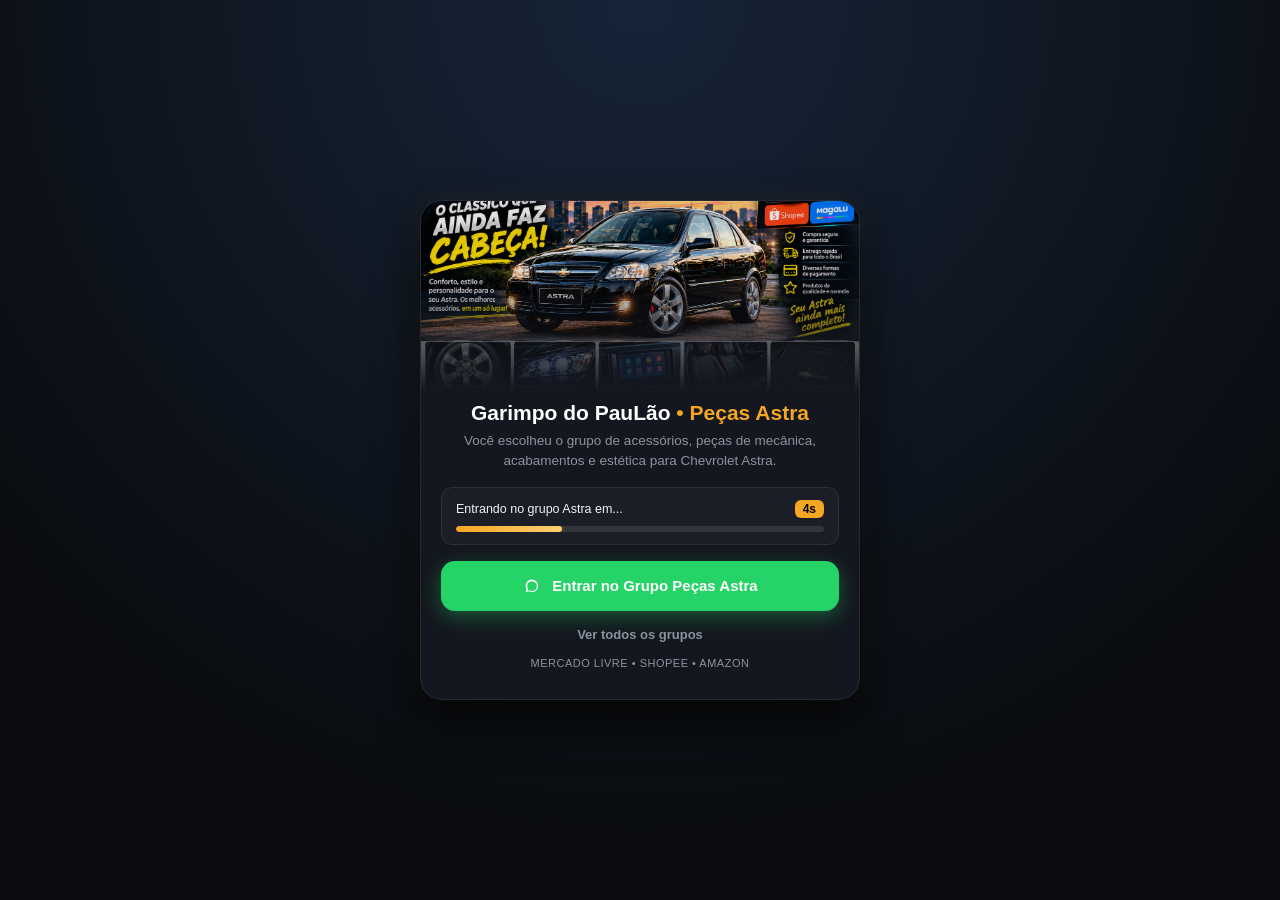
==== astra/index.html @ 8fb0d35f "novo layout carros, motos e promocoes" ====
<!DOCTYPE html>
<html lang="pt-BR">

<head>
    <meta charset="UTF-8">
    <meta name="viewport" content="width=device-width, initial-scale=1.0, viewport-fit=cover">
    <meta name="theme-color" content="#0a0c10">
    <title>Garimpo do PauLão | Peças Astra</title>
    <style>
        :root {
            --bg-body: #0a0c10;
            --card-bg: #14171f;
            --accent-gold: #f5a623;
            --accent-glow: rgba(245, 166, 35, 0.35);
            --wpp-green: #25D366;
            --text-main: #f0f3f6;
            --text-muted: #8b949e;
            --border-glass: rgba(255, 255, 255, 0.08);
        }

        * {
            box-sizing: border-box;
            margin: 0;
            padding: 0;
            font-family: -apple-system, BlinkMacSystemFont, "Segoe UI", Roboto, sans-serif;
        }

        body {
            background-color: var(--bg-body);
            background-image: radial-gradient(circle at top, #162438 0%, var(--bg-body) 75%);
            color: var(--text-main);
            min-height: 100dvh;
            display: flex;
            align-items: center;
            justify-content: center;
            padding: max(16px, env(safe-area-inset-top)) 16px max(16px, env(safe-area-inset-bottom));
        }

        .card {
            background-color: var(--card-bg);
            border: 1px solid var(--border-glass);
            border-radius: 22px;
            max-width: 440px;
            width: 100%;
            overflow: hidden;
            box-shadow: 0 20px 45px rgba(0, 0, 0, 0.75), 0 0 30px rgba(245, 166, 35, 0.08);
            text-align: center;
            padding-bottom: 20px;
        }

        .banner-wrapper {
            position: relative;
            width: 100%;
            height: 190px;
            overflow: hidden;
            background-color: #0d1117;
        }

        .banner-img {
            width: 100%;
            height: 100%;
            object-fit: cover;
            object-position: center 18%;
            filter: brightness(0.9);
        }

        .banner-overlay {
            position: absolute;
            inset: 0;
            background: linear-gradient(to bottom, rgba(20, 23, 31, 0) 35%, var(--card-bg) 100%);
        }

        .badge-vip {
            position: absolute;
            top: 14px;
            left: 14px;
            background: rgba(0, 0, 0, 0.8);
            border: 1px solid var(--accent-gold);
            color: var(--accent-gold);
            font-size: 11px;
            font-weight: 700;
            letter-spacing: 1px;
            padding: 5px 12px;
            border-radius: 50px;
            text-transform: uppercase;
        }

        .content {
            padding: 10px 20px;
        }

        h1 {
            font-size: 21px;
            font-weight: 800;
            color: #fff;
            margin-bottom: 6px;
        }

        h1 span {
            color: var(--accent-gold);
        }

        .subhead {
            font-size: 13.5px;
            color: var(--text-muted);
            line-height: 1.45;
            margin-bottom: 16px;
        }

        .timer-box {
            background: rgba(255, 255, 255, 0.03);
            border: 1px solid var(--border-glass);
            border-radius: 12px;
            padding: 12px 14px;
            margin-bottom: 16px;
        }

        .timer-label {
            font-size: 12.5px;
            font-weight: 500;
            color: var(--text-main);
            display: flex;
            justify-content: space-between;
            align-items: center;
            margin-bottom: 8px;
        }

        .timer-count {
            background: var(--accent-gold);
            color: #000;
            font-weight: 800;
            font-size: 12px;
            padding: 2px 8px;
            border-radius: 6px;
        }

        .progress-track {
            height: 6px;
            width: 100%;
            background: rgba(255, 255, 255, 0.1);
            border-radius: 10px;
            overflow: hidden;
        }

        .progress-bar {
            height: 100%;
            width: 0%;
            background: linear-gradient(90deg, var(--accent-gold) 0%, #ffcf70 100%);
            border-radius: 10px;
            box-shadow: 0 0 10px var(--accent-glow);
            transition: width 0.05s linear;
        }

        .btn-wpp {
            display: flex;
            align-items: center;
            justify-content: center;
            gap: 10px;
            background-color: var(--wpp-green);
            color: #fff;
            text-decoration: none;
            padding: 15px 20px;
            border-radius: 14px;
            font-weight: 700;
            font-size: 15px;
            box-shadow: 0 6px 20px rgba(37, 211, 102, 0.35);
            animation: pulse-wpp 2s infinite;
        }

        @keyframes pulse-wpp {
            0% {
                box-shadow: 0 0 0 0 rgba(37, 211, 102, 0.6);
            }

            70% {
                box-shadow: 0 0 0 14px rgba(37, 211, 102, 0);
            }

            100% {
                box-shadow: 0 0 0 0 rgba(37, 211, 102, 0);
            }
        }

        .btn-wpp svg {
            width: 20px;
            height: 20px;
            fill: currentColor;
        }

        .home-link {
            display: inline-flex;
            margin-top: 16px;
            color: var(--text-muted);
            font-size: 13px;
            font-weight: 600;
            text-decoration: none;
        }

        .partners {
            margin-top: 14px;
            font-size: 11px;
            color: var(--text-muted);
            letter-spacing: 0.5px;
            text-transform: uppercase;
        }
    </style>
</head>

<body>
    <div class="card">
        <div class="banner-wrapper">
            <span class="badge-vip">Clube Astra • Oficial</span>
            <img src="/astra/astra-banner.jpg" alt="Peças Chevrolet Astra" class="banner-img">
            <div class="banner-overlay"></div>
        </div>

        <div class="content">
            <h1>Garimpo do PauLão <span>• Peças Astra</span></h1>
            <p class="subhead">Você escolheu o grupo de acessórios, peças de mecânica, acabamentos e estética para Chevrolet Astra.</p>

            <div class="timer-box">
                <div class="timer-label">
                    <span>Entrando no grupo Astra em...</span>
                    <span class="timer-count" id="countdown">5s</span>
                </div>
                <div class="progress-track">
                    <div class="progress-bar" id="progressBar"></div>
                </div>
            </div>

            <a href="https://chat.whatsapp.com/Esl7ExpVfZ394ukbvShIc9" class="btn-wpp" id="wppBtn">
                <svg viewBox="0 0 24 24">
                    <path
                        d="M12.031 6.172c-3.181 0-5.767 2.586-5.768 5.766-.001 1.298.38 2.27 1.019 3.287l-.711 2.598 2.664-.698c.969.587 1.961.956 2.796.957 3.183 0 5.768-2.587 5.768-5.767 0-3.181-2.586-5.768-5.768-5.768zm7.397 5.766c.002 4.078-3.32 7.398-7.397 7.399-.001 0-.001 0 0 0-1.282 0-2.53-.33-3.623-.956l-4.032 1.058 1.077-3.931c-.684-1.135-1.047-2.434-1.048-3.766.002-4.078 3.32-7.399 7.397-7.399 4.078 0 7.398 3.321 7.398 7.399z" />
                </svg>
                Entrar no Grupo Peças Astra
            </a>

            <a href="/" class="home-link" id="homeLink">Ver todos os grupos</a>

            <div class="partners">
                <span>Mercado Livre</span> • <span>Shopee</span> • <span>Amazon</span>
            </div>
        </div>
    </div>

    <script>
        const targetAstraUrl = "https://chat.whatsapp.com/Esl7ExpVfZ394ukbvShIc9";
        const duration = 5000;
        const intervalTime = 30;
        let elapsed = 0;

        const progressBar = document.getElementById("progressBar");
        const countdownEl = document.getElementById("countdown");

        document.getElementById("homeLink").addEventListener("click", () => {
            clearInterval(timer);
        });

        const timer = setInterval(() => {
            elapsed += intervalTime;
            const progress = Math.min((elapsed / duration) * 100, 100);
            if (progressBar) progressBar.style.width = progress + "%";

            const remainingSeconds = Math.ceil((duration - elapsed) / 1000);
            if (countdownEl && remainingSeconds >= 0) {
                countdownEl.textContent = remainingSeconds + "s";
            }

            if (elapsed >= duration) {
                clearInterval(timer);
                const isCrawler = /facebookexternalhit|Facebot|MetaInspector/i.test(navigator.userAgent);
                if (!isCrawler) {
                    window.location.href = targetAstraUrl;
                }
            }
        }, intervalTime);
    </script>
</body>

</html>
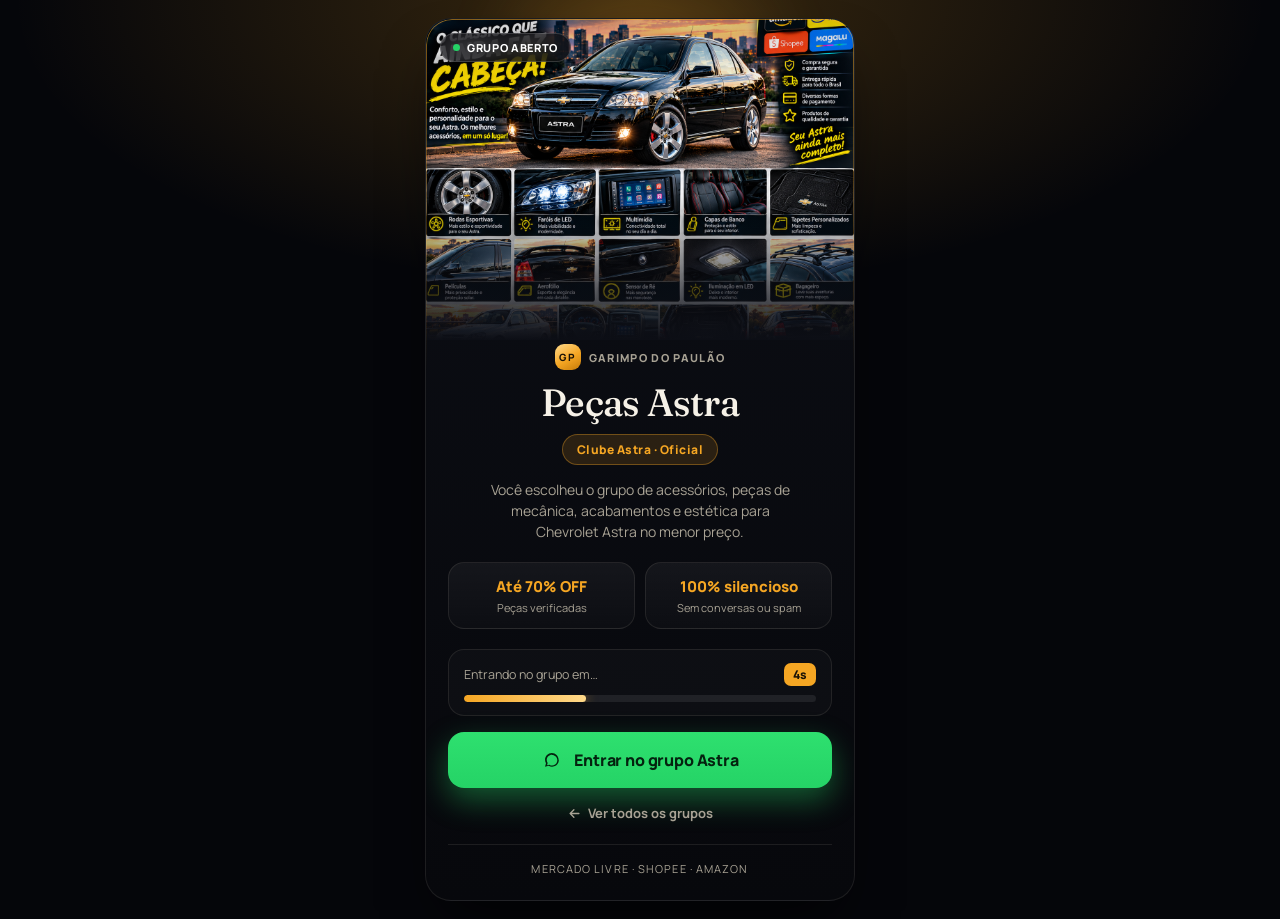
==== commit a70de433: "feat(astra): atualiza layout e banner da pagina astra" ====
--- a/astra/index.html
+++ b/astra/index.html
@@ -3,278 +3,389 @@
 
 <head>
     <meta charset="UTF-8">
-    <meta name="viewport" content="width=device-width, initial-scale=1.0, viewport-fit=cover">
-    <meta name="theme-color" content="#0a0c10">
+    <meta name="viewport" content="width=device-width, initial-scale=1, viewport-fit=cover">
+    <meta name="theme-color" content="#07080c">
+    <meta name="description" content="Grupo de Peças Astra do Garimpo do PauLão. Acessórios, mecânica, acabamento e estética para Chevrolet Astra no menor preço.">
     <title>Garimpo do PauLão | Peças Astra</title>
+    <link rel="preconnect" href="https://fonts.googleapis.com">
+    <link rel="preconnect" href="https://fonts.gstatic.com" crossorigin>
+    <link href="https://fonts.googleapis.com/css2?family=Fraunces:ital,opsz,wght@1,9..144,500;1,9..144,600&family=Manrope:wght@500;600;700;800&display=swap" rel="stylesheet">
     <style>
         :root {
-            --bg-body: #0a0c10;
-            --card-bg: #14171f;
-            --accent-gold: #f5a623;
-            --accent-glow: rgba(245, 166, 35, 0.35);
-            --wpp-green: #25D366;
-            --text-main: #f0f3f6;
-            --text-muted: #8b949e;
-            --border-glass: rgba(255, 255, 255, 0.08);
-        }
-
-        * {
-            box-sizing: border-box;
-            margin: 0;
-            padding: 0;
-            font-family: -apple-system, BlinkMacSystemFont, "Segoe UI", Roboto, sans-serif;
-        }
+            --accent: #f5a623;
+            --accent-soft: #ffd98a;
+            --img-pos: center 28%;
+            --bg: #07080c;
+            --bg-2: #0c0e15;
+            --ink: #f6f1e7;
+            --muted: #a8a294;
+            --wpp: #25d366;
+            --line: rgba(255, 244, 220, 0.09);
+            --safe-top: env(safe-area-inset-top, 0px);
+            --safe-bottom: env(safe-area-inset-bottom, 0px);
+        }
+
+        * { box-sizing: border-box; margin: 0; padding: 0; -webkit-tap-highlight-color: transparent; }
+        html { background: #05060a; }
 
         body {
-            background-color: var(--bg-body);
-            background-image: radial-gradient(circle at top, #162438 0%, var(--bg-body) 75%);
-            color: var(--text-main);
             min-height: 100dvh;
+            color: var(--ink);
+            font-family: Manrope, "Segoe UI", sans-serif;
+            background:
+                radial-gradient(70% 45% at 50% 0%, color-mix(in srgb, var(--accent) 22%, transparent), transparent 70%),
+                #05060a;
             display: flex;
             align-items: center;
             justify-content: center;
-            padding: max(16px, env(safe-area-inset-top)) 16px max(16px, env(safe-area-inset-bottom));
-        }
-
-        .card {
-            background-color: var(--card-bg);
-            border: 1px solid var(--border-glass);
-            border-radius: 22px;
-            max-width: 440px;
-            width: 100%;
-            overflow: hidden;
-            box-shadow: 0 20px 45px rgba(0, 0, 0, 0.75), 0 0 30px rgba(245, 166, 35, 0.08);
-            text-align: center;
-            padding-bottom: 20px;
-        }
-
-        .banner-wrapper {
+            padding: max(18px, var(--safe-top)) 16px max(18px, var(--safe-bottom));
+            -webkit-font-smoothing: antialiased;
+        }
+
+        .stage {
             position: relative;
             width: 100%;
-            height: 190px;
+            max-width: 430px;
+            animation: rise 0.6s both;
+        }
+
+        .stage::before {
+            content: "";
+            position: absolute;
+            inset: -40px -10px 20px;
+            z-index: -1;
+            background: radial-gradient(60% 45% at 50% 20%, color-mix(in srgb, var(--accent) 30%, transparent), transparent 70%);
+            filter: blur(20px);
+        }
+
+        .card {
+            position: relative;
+            border-radius: 26px;
             overflow: hidden;
-            background-color: #0d1117;
-        }
-
-        .banner-img {
+            background: linear-gradient(180deg, var(--bg-2), var(--bg));
+            border: 1px solid var(--line);
+            box-shadow: 0 30px 60px -20px rgba(0, 0, 0, 0.8);
+        }
+
+        .card::after {
+            content: "";
+            position: absolute;
+            inset: 0;
+            border-radius: 26px;
+            padding: 1px;
+            background: linear-gradient(180deg, color-mix(in srgb, var(--accent) 55%, transparent), transparent 40%);
+            -webkit-mask: linear-gradient(#000 0 0) content-box, linear-gradient(#000 0 0);
+            -webkit-mask-composite: xor;
+            mask-composite: exclude;
+            pointer-events: none;
+        }
+
+        .media {
+            position: relative;
+            width: 100%;
+            aspect-ratio: 4 / 3;
+            overflow: hidden;
+            background: #0d1117;
+        }
+
+        .media img {
             width: 100%;
             height: 100%;
             object-fit: cover;
-            object-position: center 18%;
-            filter: brightness(0.9);
-        }
-
-        .banner-overlay {
+            object-position: var(--img-pos);
+            transform: scale(1.02);
+        }
+
+        .media .fade {
             position: absolute;
             inset: 0;
-            background: linear-gradient(to bottom, rgba(20, 23, 31, 0) 35%, var(--card-bg) 100%);
-        }
-
-        .badge-vip {
+            background: linear-gradient(180deg, rgba(7, 8, 12, 0.15) 0%, transparent 30%, transparent 55%, var(--bg-2) 100%);
+        }
+
+        .chip {
             position: absolute;
             top: 14px;
             left: 14px;
-            background: rgba(0, 0, 0, 0.8);
-            border: 1px solid var(--accent-gold);
-            color: var(--accent-gold);
+            display: inline-flex;
+            align-items: center;
+            gap: 7px;
+            padding: 6px 12px;
+            border-radius: 999px;
+            background: rgba(7, 8, 12, 0.6);
+            border: 1px solid rgba(255, 255, 255, 0.16);
+            backdrop-filter: blur(10px);
+            -webkit-backdrop-filter: blur(10px);
             font-size: 11px;
-            font-weight: 700;
-            letter-spacing: 1px;
-            padding: 5px 12px;
-            border-radius: 50px;
+            font-weight: 800;
+            letter-spacing: 0.06em;
             text-transform: uppercase;
-        }
-
-        .content {
-            padding: 10px 20px;
+            color: #fff;
+        }
+
+        .chip b {
+            width: 7px; height: 7px; border-radius: 50%;
+            background: var(--wpp);
+            box-shadow: 0 0 0 0 rgba(37, 211, 102, 0.7);
+            animation: pulse 1.8s infinite;
+        }
+
+        .body {
+            position: relative;
+            padding: 4px 22px 24px;
+            text-align: center;
+        }
+
+        .brand {
+            display: inline-flex;
+            align-items: center;
+            gap: 8px;
+            margin-bottom: 14px;
+            font-size: 11px;
+            font-weight: 800;
+            letter-spacing: 0.12em;
+            text-transform: uppercase;
+            color: var(--muted);
+        }
+
+        .brand i {
+            width: 26px; height: 26px;
+            border-radius: 9px;
+            display: grid; place-items: center;
+            background: linear-gradient(150deg, var(--accent-soft), var(--accent) 55%, #c47a09);
+            color: #1a1206;
+            font-style: normal; font-size: 10px; font-weight: 800;
         }
 
         h1 {
-            font-size: 21px;
-            font-weight: 800;
-            color: #fff;
-            margin-bottom: 6px;
-        }
-
-        h1 span {
-            color: var(--accent-gold);
-        }
-
-        .subhead {
-            font-size: 13.5px;
-            color: var(--text-muted);
-            line-height: 1.45;
+            font-family: Fraunces, Georgia, serif;
+            font-weight: 500;
+            font-size: clamp(30px, 8.5vw, 38px);
+            line-height: 1;
+            letter-spacing: -0.02em;
+            margin-bottom: 12px;
+        }
+
+        .tag {
+            display: inline-flex;
+            align-items: center;
+            padding: 6px 14px;
+            border-radius: 999px;
+            background: color-mix(in srgb, var(--accent) 14%, transparent);
+            border: 1px solid color-mix(in srgb, var(--accent) 35%, transparent);
+            color: var(--accent);
+            font-size: 12px;
+            font-weight: 800;
+            letter-spacing: 0.04em;
+            margin-bottom: 14px;
+        }
+
+        .desc {
+            color: var(--muted);
+            font-size: 14px;
+            line-height: 1.5;
+            max-width: 34ch;
+            margin: 0 auto 20px;
+        }
+
+        .stats {
+            display: grid;
+            grid-template-columns: 1fr 1fr;
+            gap: 10px;
+            margin-bottom: 20px;
+        }
+
+        .stat {
+            background: linear-gradient(180deg, rgba(255, 255, 255, 0.05), rgba(255, 255, 255, 0.02));
+            border: 1px solid var(--line);
+            border-radius: 16px;
+            padding: 13px 10px;
+        }
+
+        .stat .v {
+            font-size: 15px;
+            font-weight: 800;
+            color: var(--accent);
+        }
+
+        .stat .l {
+            margin-top: 3px;
+            font-size: 11px;
+            color: var(--muted);
+        }
+
+        .timer {
+            background: rgba(255, 255, 255, 0.025);
+            border: 1px solid var(--line);
+            border-radius: 16px;
+            padding: 13px 15px;
             margin-bottom: 16px;
-        }
-
-        .timer-box {
-            background: rgba(255, 255, 255, 0.03);
-            border: 1px solid var(--border-glass);
-            border-radius: 12px;
-            padding: 12px 14px;
-            margin-bottom: 16px;
-        }
-
-        .timer-label {
+            text-align: left;
+        }
+
+        .timer-top {
+            display: flex;
+            align-items: center;
+            justify-content: space-between;
             font-size: 12.5px;
-            font-weight: 500;
-            color: var(--text-main);
-            display: flex;
-            justify-content: space-between;
-            align-items: center;
-            margin-bottom: 8px;
-        }
-
-        .timer-count {
-            background: var(--accent-gold);
-            color: #000;
-            font-weight: 800;
+            color: var(--muted);
+            margin-bottom: 9px;
+        }
+
+        .timer-top b {
+            background: var(--accent);
+            color: #1a1206;
             font-size: 12px;
-            padding: 2px 8px;
-            border-radius: 6px;
-        }
-
-        .progress-track {
-            height: 6px;
-            width: 100%;
-            background: rgba(255, 255, 255, 0.1);
+            font-weight: 800;
+            padding: 3px 9px;
+            border-radius: 7px;
+        }
+
+        .track {
+            height: 7px;
+            background: rgba(255, 255, 255, 0.08);
             border-radius: 10px;
             overflow: hidden;
         }
 
-        .progress-bar {
+        .fill {
             height: 100%;
             width: 0%;
-            background: linear-gradient(90deg, var(--accent-gold) 0%, #ffcf70 100%);
             border-radius: 10px;
-            box-shadow: 0 0 10px var(--accent-glow);
+            background: linear-gradient(90deg, var(--accent), var(--accent-soft));
+            box-shadow: 0 0 12px color-mix(in srgb, var(--accent) 60%, transparent);
             transition: width 0.05s linear;
         }
 
-        .btn-wpp {
+        .cta {
             display: flex;
             align-items: center;
             justify-content: center;
-            gap: 10px;
-            background-color: var(--wpp-green);
-            color: #fff;
+            gap: 11px;
+            width: 100%;
+            background: linear-gradient(180deg, #2ee06f, var(--wpp));
+            color: #04220f;
             text-decoration: none;
-            padding: 15px 20px;
-            border-radius: 14px;
+            font-weight: 800;
+            font-size: 16px;
+            letter-spacing: -0.01em;
+            padding: 17px;
+            border-radius: 16px;
+            box-shadow: 0 12px 30px rgba(37, 211, 102, 0.4);
+            animation: pulseBtn 2.2s infinite;
+        }
+
+        .cta svg { width: 22px; height: 22px; fill: currentColor; }
+
+        .back {
+            display: inline-flex;
+            align-items: center;
+            gap: 6px;
+            margin-top: 16px;
+            color: var(--muted);
+            font-size: 13px;
             font-weight: 700;
-            font-size: 15px;
-            box-shadow: 0 6px 20px rgba(37, 211, 102, 0.35);
-            animation: pulse-wpp 2s infinite;
-        }
-
-        @keyframes pulse-wpp {
-            0% {
-                box-shadow: 0 0 0 0 rgba(37, 211, 102, 0.6);
-            }
-
-            70% {
-                box-shadow: 0 0 0 14px rgba(37, 211, 102, 0);
-            }
-
-            100% {
-                box-shadow: 0 0 0 0 rgba(37, 211, 102, 0);
-            }
-        }
-
-        .btn-wpp svg {
-            width: 20px;
-            height: 20px;
-            fill: currentColor;
-        }
-
-        .home-link {
-            display: inline-flex;
-            margin-top: 16px;
-            color: var(--text-muted);
-            font-size: 13px;
-            font-weight: 600;
             text-decoration: none;
         }
 
-        .partners {
-            margin-top: 14px;
+        .back svg {
+            width: 15px; height: 15px;
+            fill: none; stroke: currentColor;
+            stroke-width: 2.2; stroke-linecap: round; stroke-linejoin: round;
+        }
+
+        .trust {
+            margin-top: 18px;
+            padding-top: 16px;
+            border-top: 1px solid var(--line);
             font-size: 11px;
-            color: var(--text-muted);
-            letter-spacing: 0.5px;
+            color: var(--muted);
+            letter-spacing: 0.1em;
             text-transform: uppercase;
+        }
+
+        @keyframes pulse {
+            70% { box-shadow: 0 0 0 8px rgba(37, 211, 102, 0); }
+            100% { box-shadow: 0 0 0 0 rgba(37, 211, 102, 0); }
+        }
+
+        @keyframes pulseBtn {
+            0% { box-shadow: 0 12px 30px rgba(37, 211, 102, 0.4), 0 0 0 0 rgba(37, 211, 102, 0.5); }
+            70% { box-shadow: 0 12px 30px rgba(37, 211, 102, 0.4), 0 0 0 16px rgba(37, 211, 102, 0); }
+            100% { box-shadow: 0 12px 30px rgba(37, 211, 102, 0.4), 0 0 0 0 rgba(37, 211, 102, 0); }
+        }
+
+        @keyframes rise {
+            from { opacity: 0; transform: translateY(16px); }
+            to { opacity: 1; transform: translateY(0); }
+        }
+
+        @media (prefers-reduced-motion: reduce) {
+            .stage, .cta, .chip b { animation: none; }
         }
     </style>
 </head>
 
 <body>
-    <div class="card">
-        <div class="banner-wrapper">
-            <span class="badge-vip">Clube Astra • Oficial</span>
-            <img src="/astra/astra-banner.jpg" alt="Peças Chevrolet Astra" class="banner-img">
-            <div class="banner-overlay"></div>
-        </div>
-
-        <div class="content">
-            <h1>Garimpo do PauLão <span>• Peças Astra</span></h1>
-            <p class="subhead">Você escolheu o grupo de acessórios, peças de mecânica, acabamentos e estética para Chevrolet Astra.</p>
-
-            <div class="timer-box">
-                <div class="timer-label">
-                    <span>Entrando no grupo Astra em...</span>
-                    <span class="timer-count" id="countdown">5s</span>
+    <div class="stage">
+        <div class="card">
+            <div class="media">
+                <img src="/astra/astra-banner.jpg" alt="Peças Chevrolet Astra">
+                <div class="fade"></div>
+                <span class="chip"><b></b> Grupo aberto</span>
+            </div>
+            <div class="body">
+                <div class="brand"><i>GP</i> Garimpo do PauLão</div>
+                <h1>Peças Astra</h1>
+                <div class="tag">Clube Astra · Oficial</div>
+                <p class="desc">Você escolheu o grupo de acessórios, peças de mecânica, acabamentos e estética para Chevrolet Astra no menor preço.</p>
+
+                <div class="stats">
+                    <div class="stat"><div class="v">Até 70% OFF</div><div class="l">Peças verificadas</div></div>
+                    <div class="stat"><div class="v">100% silencioso</div><div class="l">Sem conversas ou spam</div></div>
                 </div>
-                <div class="progress-track">
-                    <div class="progress-bar" id="progressBar"></div>
+
+                <div class="timer">
+                    <div class="timer-top"><span>Entrando no grupo em…</span><b id="timeText">5s</b></div>
+                    <div class="track"><div class="fill" id="barFill"></div></div>
                 </div>
-            </div>
-
-            <a href="https://chat.whatsapp.com/Esl7ExpVfZ394ukbvShIc9" class="btn-wpp" id="wppBtn">
-                <svg viewBox="0 0 24 24">
-                    <path
-                        d="M12.031 6.172c-3.181 0-5.767 2.586-5.768 5.766-.001 1.298.38 2.27 1.019 3.287l-.711 2.598 2.664-.698c.969.587 1.961.956 2.796.957 3.183 0 5.768-2.587 5.768-5.767 0-3.181-2.586-5.768-5.768-5.768zm7.397 5.766c.002 4.078-3.32 7.398-7.397 7.399-.001 0-.001 0 0 0-1.282 0-2.53-.33-3.623-.956l-4.032 1.058 1.077-3.931c-.684-1.135-1.047-2.434-1.048-3.766.002-4.078 3.32-7.399 7.397-7.399 4.078 0 7.398 3.321 7.398 7.399z" />
-                </svg>
-                Entrar no Grupo Peças Astra
-            </a>
-
-            <a href="/" class="home-link" id="homeLink">Ver todos os grupos</a>
-
-            <div class="partners">
-                <span>Mercado Livre</span> • <span>Shopee</span> • <span>Amazon</span>
+
+                <a href="https://chat.whatsapp.com/Esl7ExpVfZ394ukbvShIc9" class="cta">
+                    <svg viewBox="0 0 24 24"><path d="M12.031 6.172c-3.181 0-5.767 2.586-5.768 5.766-.001 1.298.38 2.27 1.019 3.287l-.711 2.598 2.664-.698c.969.587 1.961.956 2.796.957 3.183 0 5.768-2.587 5.768-5.767 0-3.181-2.586-5.768-5.768-5.768zm7.397 5.766c.002 4.078-3.32 7.398-7.397 7.399-.001 0-.001 0 0 0-1.282 0-2.53-.33-3.623-.956l-4.032 1.058 1.077-3.931c-.684-1.135-1.047-2.434-1.048-3.766.002-4.078 3.32-7.399 7.397-7.399 4.078 0 7.398 3.321 7.398 7.399z"/></svg>
+                    Entrar no grupo Astra
+                </a>
+
+                <a href="/" class="back" id="homeLink">
+                    <svg viewBox="0 0 24 24"><path d="M19 12H5M11 18l-6-6 6-6"/></svg>
+                    Ver todos os grupos
+                </a>
+
+                <div class="trust">Mercado Livre · Shopee · Amazon</div>
             </div>
         </div>
     </div>
 
     <script>
-        const targetAstraUrl = "https://chat.whatsapp.com/Esl7ExpVfZ394ukbvShIc9";
+        const targetUrl = "https://chat.whatsapp.com/Esl7ExpVfZ394ukbvShIc9";
         const duration = 5000;
-        const intervalTime = 30;
         let elapsed = 0;
-
-        const progressBar = document.getElementById("progressBar");
-        const countdownEl = document.getElementById("countdown");
-
-        document.getElementById("homeLink").addEventListener("click", () => {
-            clearInterval(timer);
-        });
-
-        const timer = setInterval(() => {
-            elapsed += intervalTime;
-            const progress = Math.min((elapsed / duration) * 100, 100);
-            if (progressBar) progressBar.style.width = progress + "%";
-
-            const remainingSeconds = Math.ceil((duration - elapsed) / 1000);
-            if (countdownEl && remainingSeconds >= 0) {
-                countdownEl.textContent = remainingSeconds + "s";
-            }
-
+        const bar = document.getElementById("barFill");
+        const txt = document.getElementById("timeText");
+
+        document.getElementById("homeLink").addEventListener("click", () => clearInterval(loop));
+
+        const loop = setInterval(() => {
+            elapsed += 30;
+            const pct = Math.min((elapsed / duration) * 100, 100);
+            if (bar) bar.style.width = pct + "%";
+            const sec = Math.ceil((duration - elapsed) / 1000);
+            if (txt && sec >= 0) txt.textContent = sec + "s";
             if (elapsed >= duration) {
-                clearInterval(timer);
-                const isCrawler = /facebookexternalhit|Facebot|MetaInspector/i.test(navigator.userAgent);
-                if (!isCrawler) {
-                    window.location.href = targetAstraUrl;
+                clearInterval(loop);
+                if (!/facebookexternalhit|Facebot|MetaInspector/i.test(navigator.userAgent)) {
+                    window.location.href = targetUrl;
                 }
             }
-        }, intervalTime);
+        }, 30);
     </script>
 </body>
 
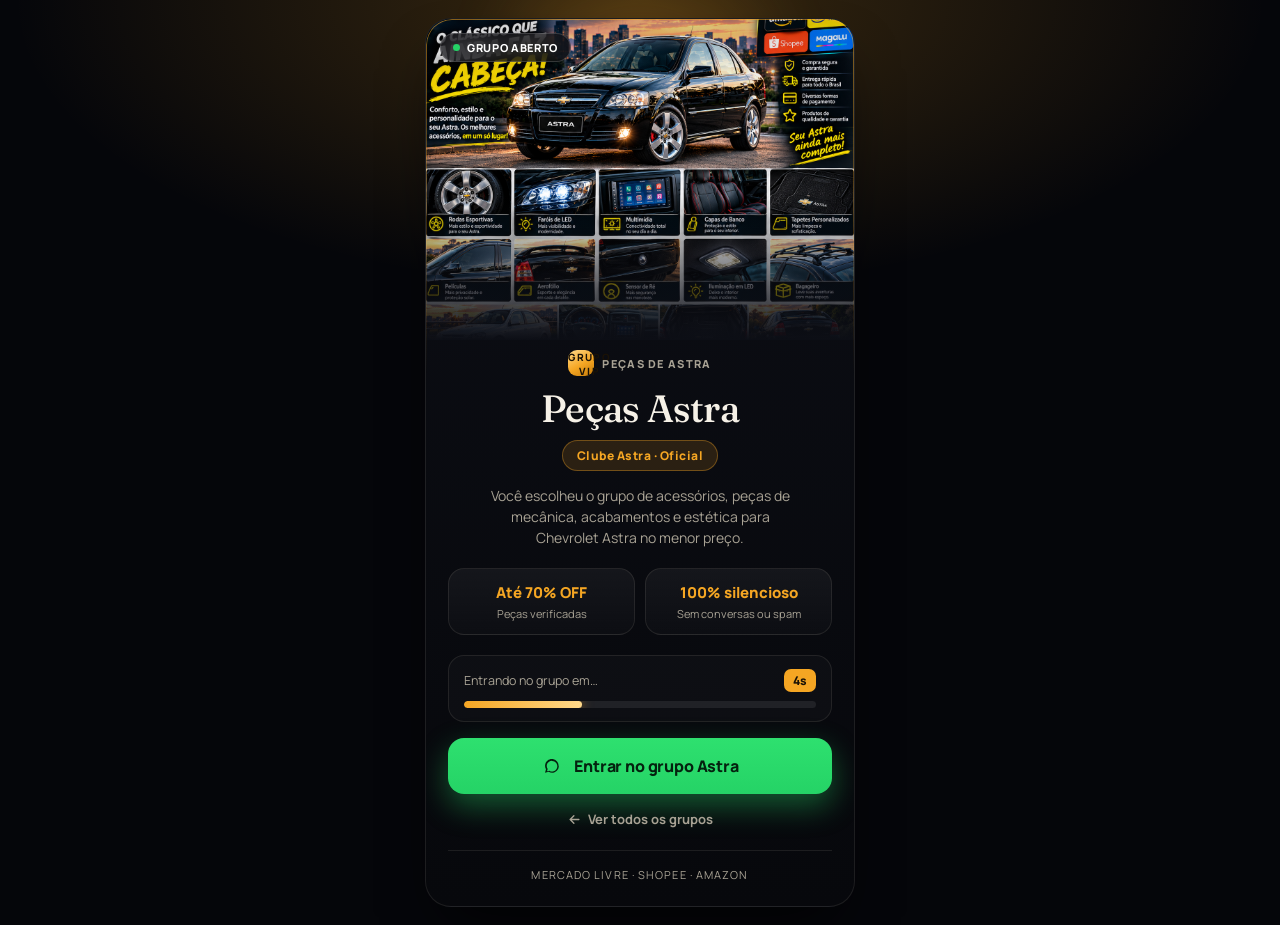
==== commit cac3415a: "feat(astra): atualiza layout e banner da pagina astra" ====
--- a/astra/index.html
+++ b/astra/index.html
@@ -5,11 +5,14 @@
     <meta charset="UTF-8">
     <meta name="viewport" content="width=device-width, initial-scale=1, viewport-fit=cover">
     <meta name="theme-color" content="#07080c">
-    <meta name="description" content="Grupo de Peças Astra do Garimpo do PauLão. Acessórios, mecânica, acabamento e estética para Chevrolet Astra no menor preço.">
+    <meta name="description"
+        content="Grupo de Peças Astra do Garimpo do PauLão. Acessórios, mecânica, acabamento e estética para Chevrolet Astra no menor preço.">
     <title>Garimpo do PauLão | Peças Astra</title>
     <link rel="preconnect" href="https://fonts.googleapis.com">
     <link rel="preconnect" href="https://fonts.gstatic.com" crossorigin>
-    <link href="https://fonts.googleapis.com/css2?family=Fraunces:ital,opsz,wght@1,9..144,500;1,9..144,600&family=Manrope:wght@500;600;700;800&display=swap" rel="stylesheet">
+    <link
+        href="https://fonts.googleapis.com/css2?family=Fraunces:ital,opsz,wght@1,9..144,500;1,9..144,600&family=Manrope:wght@500;600;700;800&display=swap"
+        rel="stylesheet">
     <style>
         :root {
             --accent: #f5a623;
@@ -25,8 +28,16 @@
             --safe-bottom: env(safe-area-inset-bottom, 0px);
         }
 
-        * { box-sizing: border-box; margin: 0; padding: 0; -webkit-tap-highlight-color: transparent; }
-        html { background: #05060a; }
+        * {
+            box-sizing: border-box;
+            margin: 0;
+            padding: 0;
+            -webkit-tap-highlight-color: transparent;
+        }
+
+        html {
+            background: #05060a;
+        }
 
         body {
             min-height: 100dvh;
@@ -123,7 +134,9 @@
         }
 
         .chip b {
-            width: 7px; height: 7px; border-radius: 50%;
+            width: 7px;
+            height: 7px;
+            border-radius: 50%;
             background: var(--wpp);
             box-shadow: 0 0 0 0 rgba(37, 211, 102, 0.7);
             animation: pulse 1.8s infinite;
@@ -148,12 +161,16 @@
         }
 
         .brand i {
-            width: 26px; height: 26px;
+            width: 26px;
+            height: 26px;
             border-radius: 9px;
-            display: grid; place-items: center;
+            display: grid;
+            place-items: center;
             background: linear-gradient(150deg, var(--accent-soft), var(--accent) 55%, #c47a09);
             color: #1a1206;
-            font-style: normal; font-size: 10px; font-weight: 800;
+            font-style: normal;
+            font-size: 10px;
+            font-weight: 800;
         }
 
         h1 {
@@ -274,7 +291,11 @@
             animation: pulseBtn 2.2s infinite;
         }
 
-        .cta svg { width: 22px; height: 22px; fill: currentColor; }
+        .cta svg {
+            width: 22px;
+            height: 22px;
+            fill: currentColor;
+        }
 
         .back {
             display: inline-flex;
@@ -288,9 +309,13 @@
         }
 
         .back svg {
-            width: 15px; height: 15px;
-            fill: none; stroke: currentColor;
-            stroke-width: 2.2; stroke-linecap: round; stroke-linejoin: round;
+            width: 15px;
+            height: 15px;
+            fill: none;
+            stroke: currentColor;
+            stroke-width: 2.2;
+            stroke-linecap: round;
+            stroke-linejoin: round;
         }
 
         .trust {
@@ -304,23 +329,48 @@
         }
 
         @keyframes pulse {
-            70% { box-shadow: 0 0 0 8px rgba(37, 211, 102, 0); }
-            100% { box-shadow: 0 0 0 0 rgba(37, 211, 102, 0); }
+            70% {
+                box-shadow: 0 0 0 8px rgba(37, 211, 102, 0);
+            }
+
+            100% {
+                box-shadow: 0 0 0 0 rgba(37, 211, 102, 0);
+            }
         }
 
         @keyframes pulseBtn {
-            0% { box-shadow: 0 12px 30px rgba(37, 211, 102, 0.4), 0 0 0 0 rgba(37, 211, 102, 0.5); }
-            70% { box-shadow: 0 12px 30px rgba(37, 211, 102, 0.4), 0 0 0 16px rgba(37, 211, 102, 0); }
-            100% { box-shadow: 0 12px 30px rgba(37, 211, 102, 0.4), 0 0 0 0 rgba(37, 211, 102, 0); }
+            0% {
+                box-shadow: 0 12px 30px rgba(37, 211, 102, 0.4), 0 0 0 0 rgba(37, 211, 102, 0.5);
+            }
+
+            70% {
+                box-shadow: 0 12px 30px rgba(37, 211, 102, 0.4), 0 0 0 16px rgba(37, 211, 102, 0);
+            }
+
+            100% {
+                box-shadow: 0 12px 30px rgba(37, 211, 102, 0.4), 0 0 0 0 rgba(37, 211, 102, 0);
+            }
         }
 
         @keyframes rise {
-            from { opacity: 0; transform: translateY(16px); }
-            to { opacity: 1; transform: translateY(0); }
+            from {
+                opacity: 0;
+                transform: translateY(16px);
+            }
+
+            to {
+                opacity: 1;
+                transform: translateY(0);
+            }
         }
 
         @media (prefers-reduced-motion: reduce) {
-            .stage, .cta, .chip b { animation: none; }
+
+            .stage,
+            .cta,
+            .chip b {
+                animation: none;
+            }
         }
     </style>
 </head>
@@ -334,28 +384,42 @@
                 <span class="chip"><b></b> Grupo aberto</span>
             </div>
             <div class="body">
-                <div class="brand"><i>GP</i> Garimpo do PauLão</div>
+                <div class="brand"><i>Grupo VIP</i> Peças de Astra</div>
                 <h1>Peças Astra</h1>
                 <div class="tag">Clube Astra · Oficial</div>
-                <p class="desc">Você escolheu o grupo de acessórios, peças de mecânica, acabamentos e estética para Chevrolet Astra no menor preço.</p>
+                <p class="desc">Você escolheu o grupo de acessórios, peças de mecânica, acabamentos e estética para
+                    Chevrolet Astra no menor preço.</p>
 
                 <div class="stats">
-                    <div class="stat"><div class="v">Até 70% OFF</div><div class="l">Peças verificadas</div></div>
-                    <div class="stat"><div class="v">100% silencioso</div><div class="l">Sem conversas ou spam</div></div>
+                    <div class="stat">
+                        <div class="v">Até 70% OFF</div>
+                        <div class="l">Peças verificadas</div>
+                    </div>
+                    <div class="stat">
+                        <div class="v">100% silencioso</div>
+                        <div class="l">Sem conversas ou spam</div>
+                    </div>
                 </div>
 
                 <div class="timer">
                     <div class="timer-top"><span>Entrando no grupo em…</span><b id="timeText">5s</b></div>
-                    <div class="track"><div class="fill" id="barFill"></div></div>
+                    <div class="track">
+                        <div class="fill" id="barFill"></div>
+                    </div>
                 </div>
 
                 <a href="https://chat.whatsapp.com/Esl7ExpVfZ394ukbvShIc9" class="cta">
-                    <svg viewBox="0 0 24 24"><path d="M12.031 6.172c-3.181 0-5.767 2.586-5.768 5.766-.001 1.298.38 2.27 1.019 3.287l-.711 2.598 2.664-.698c.969.587 1.961.956 2.796.957 3.183 0 5.768-2.587 5.768-5.767 0-3.181-2.586-5.768-5.768-5.768zm7.397 5.766c.002 4.078-3.32 7.398-7.397 7.399-.001 0-.001 0 0 0-1.282 0-2.53-.33-3.623-.956l-4.032 1.058 1.077-3.931c-.684-1.135-1.047-2.434-1.048-3.766.002-4.078 3.32-7.399 7.397-7.399 4.078 0 7.398 3.321 7.398 7.399z"/></svg>
+                    <svg viewBox="0 0 24 24">
+                        <path
+                            d="M12.031 6.172c-3.181 0-5.767 2.586-5.768 5.766-.001 1.298.38 2.27 1.019 3.287l-.711 2.598 2.664-.698c.969.587 1.961.956 2.796.957 3.183 0 5.768-2.587 5.768-5.767 0-3.181-2.586-5.768-5.768-5.768zm7.397 5.766c.002 4.078-3.32 7.398-7.397 7.399-.001 0-.001 0 0 0-1.282 0-2.53-.33-3.623-.956l-4.032 1.058 1.077-3.931c-.684-1.135-1.047-2.434-1.048-3.766.002-4.078 3.32-7.399 7.397-7.399 4.078 0 7.398 3.321 7.398 7.399z" />
+                    </svg>
                     Entrar no grupo Astra
                 </a>
 
                 <a href="/" class="back" id="homeLink">
-                    <svg viewBox="0 0 24 24"><path d="M19 12H5M11 18l-6-6 6-6"/></svg>
+                    <svg viewBox="0 0 24 24">
+                        <path d="M19 12H5M11 18l-6-6 6-6" />
+                    </svg>
                     Ver todos os grupos
                 </a>
 
@@ -389,4 +453,4 @@
     </script>
 </body>
 
-</html>
+</html>
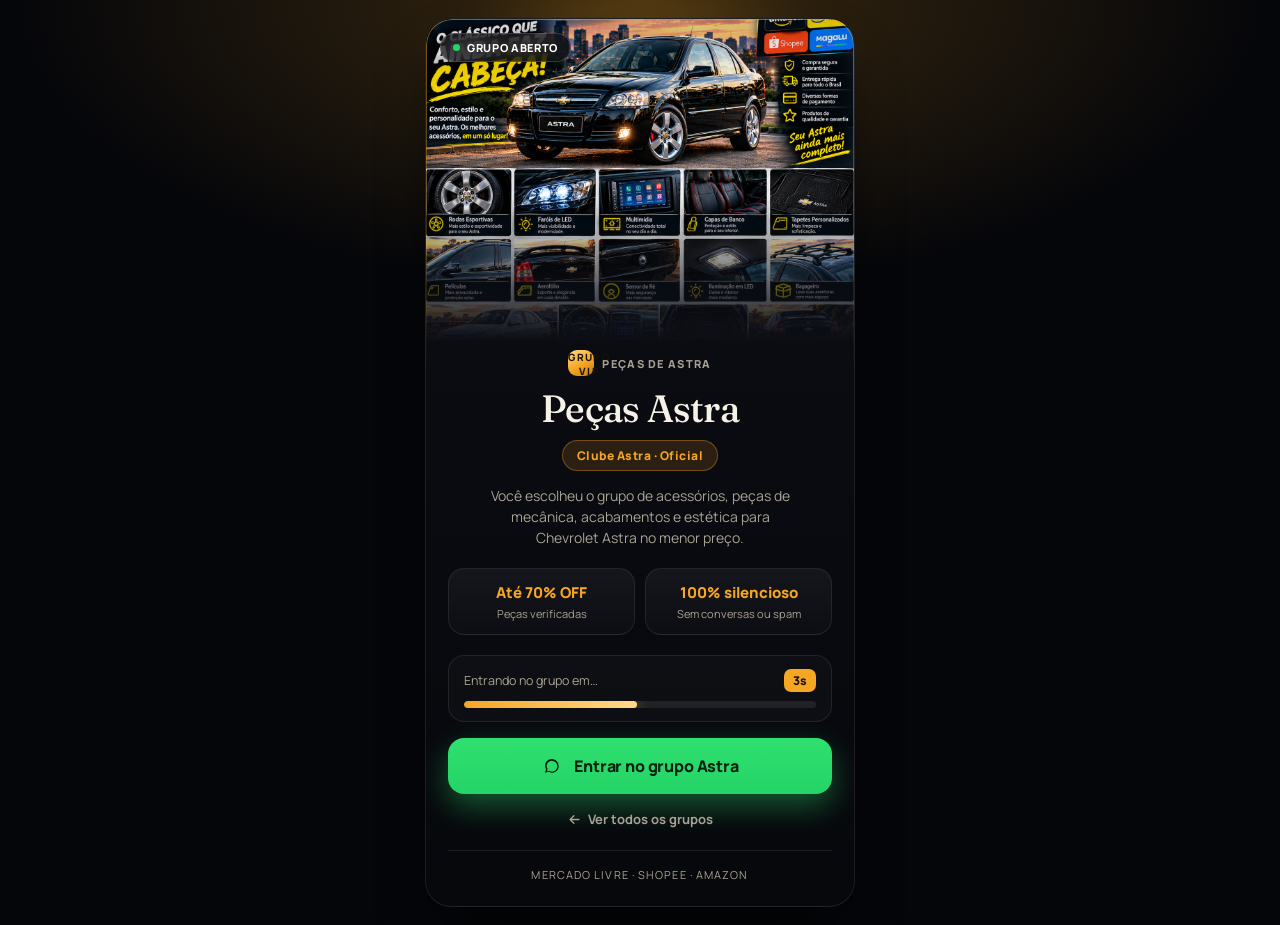
==== commit 297d0e41: "feat(astra): atualiza layout e banner da pagina kadett" ====
--- a/astra/index.html
+++ b/astra/index.html
@@ -362,6 +362,7 @@
                 opacity: 1;
                 transform: translateY(0);
             }
+
         }
 
         @media (prefers-reduced-motion: reduce) {
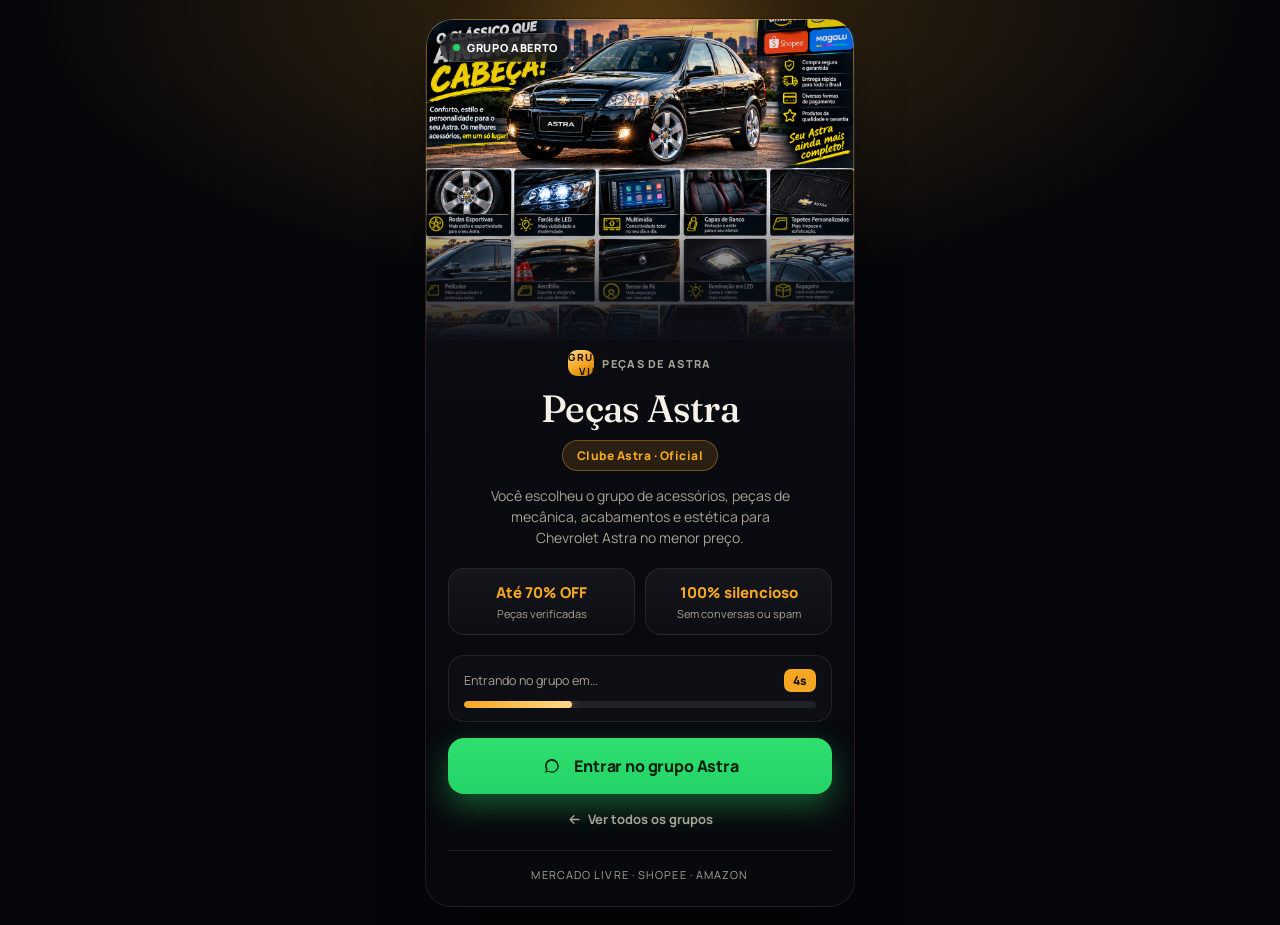
==== commit 93d21571: "modificando o link do grupo do astra" ====
--- a/astra/index.html
+++ b/astra/index.html
@@ -409,7 +409,7 @@
                     </div>
                 </div>
 
-                <a href="https://chat.whatsapp.com/Esl7ExpVfZ394ukbvShIc9" class="cta">
+                <a href="https://chat.whatsapp.com/HRtuGYXBrgqHSczrfWkgzF" class="cta">
                     <svg viewBox="0 0 24 24">
                         <path
                             d="M12.031 6.172c-3.181 0-5.767 2.586-5.768 5.766-.001 1.298.38 2.27 1.019 3.287l-.711 2.598 2.664-.698c.969.587 1.961.956 2.796.957 3.183 0 5.768-2.587 5.768-5.767 0-3.181-2.586-5.768-5.768-5.768zm7.397 5.766c.002 4.078-3.32 7.398-7.397 7.399-.001 0-.001 0 0 0-1.282 0-2.53-.33-3.623-.956l-4.032 1.058 1.077-3.931c-.684-1.135-1.047-2.434-1.048-3.766.002-4.078 3.32-7.399 7.397-7.399 4.078 0 7.398 3.321 7.398 7.399z" />
@@ -430,7 +430,7 @@
     </div>
 
     <script>
-        const targetUrl = "https://chat.whatsapp.com/Esl7ExpVfZ394ukbvShIc9";
+        const targetUrl = "https://chat.whatsapp.com/HRtuGYXBrgqHSczrfWkgzF";
         const duration = 5000;
         let elapsed = 0;
         const bar = document.getElementById("barFill");
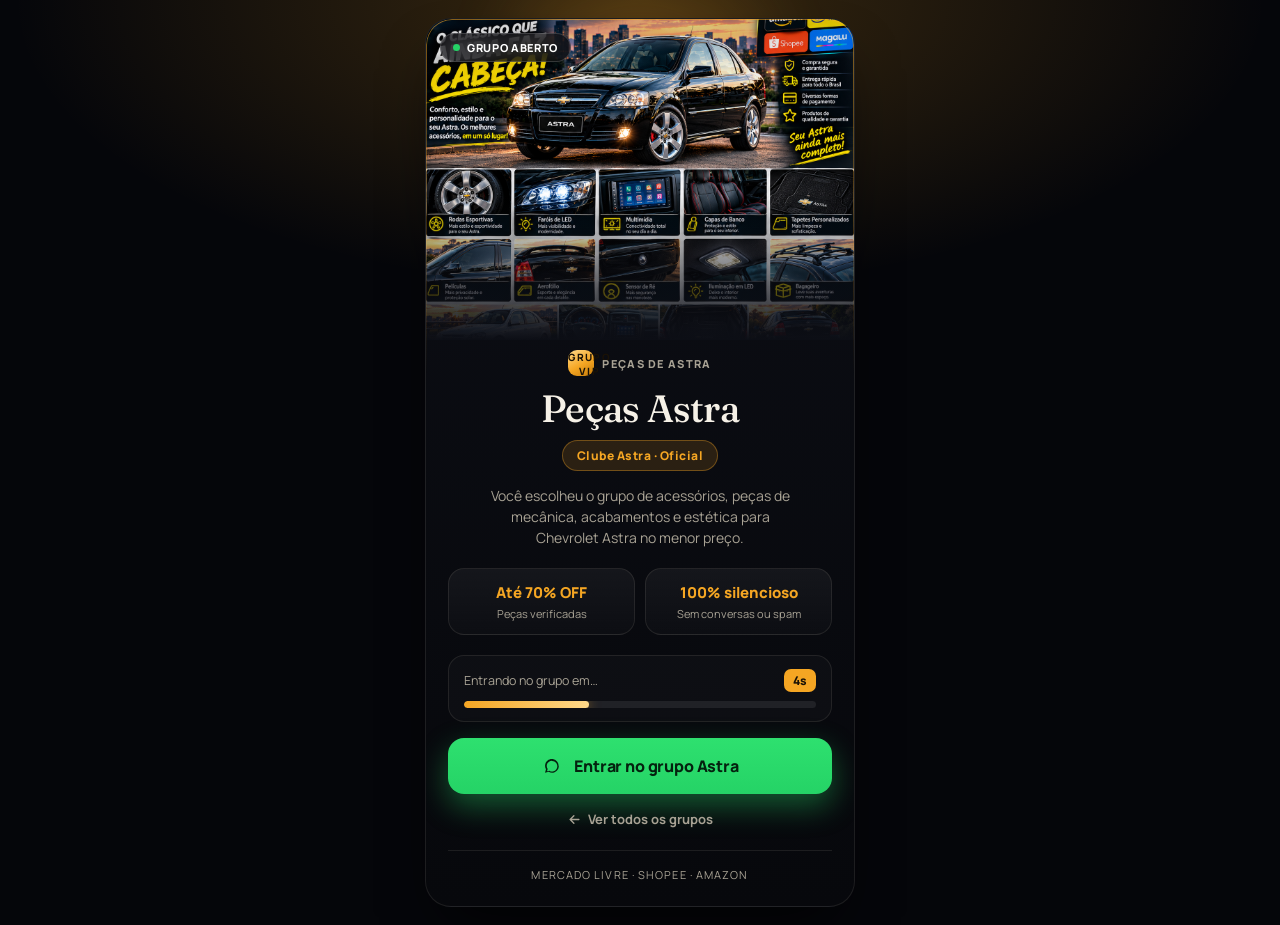
==== commit 28547022: "modificando o link do grupo do astra" ====
--- a/astra/index.html
+++ b/astra/index.html
@@ -409,7 +409,7 @@
                     </div>
                 </div>
 
-                <a href="https://chat.whatsapp.com/HRtuGYXBrgqHSczrfWkgzF" class="cta">
+                <a href="https://chat.whatsapp.com/JKGRcpueNkqFNHYykwaTiC" class="cta">
                     <svg viewBox="0 0 24 24">
                         <path
                             d="M12.031 6.172c-3.181 0-5.767 2.586-5.768 5.766-.001 1.298.38 2.27 1.019 3.287l-.711 2.598 2.664-.698c.969.587 1.961.956 2.796.957 3.183 0 5.768-2.587 5.768-5.767 0-3.181-2.586-5.768-5.768-5.768zm7.397 5.766c.002 4.078-3.32 7.398-7.397 7.399-.001 0-.001 0 0 0-1.282 0-2.53-.33-3.623-.956l-4.032 1.058 1.077-3.931c-.684-1.135-1.047-2.434-1.048-3.766.002-4.078 3.32-7.399 7.397-7.399 4.078 0 7.398 3.321 7.398 7.399z" />
@@ -430,7 +430,7 @@
     </div>
 
     <script>
-        const targetUrl = "https://chat.whatsapp.com/HRtuGYXBrgqHSczrfWkgzF";
+        const targetUrl = "https://chat.whatsapp.com/JKGRcpueNkqFNHYykwaTiC";
         const duration = 5000;
         let elapsed = 0;
         const bar = document.getElementById("barFill");
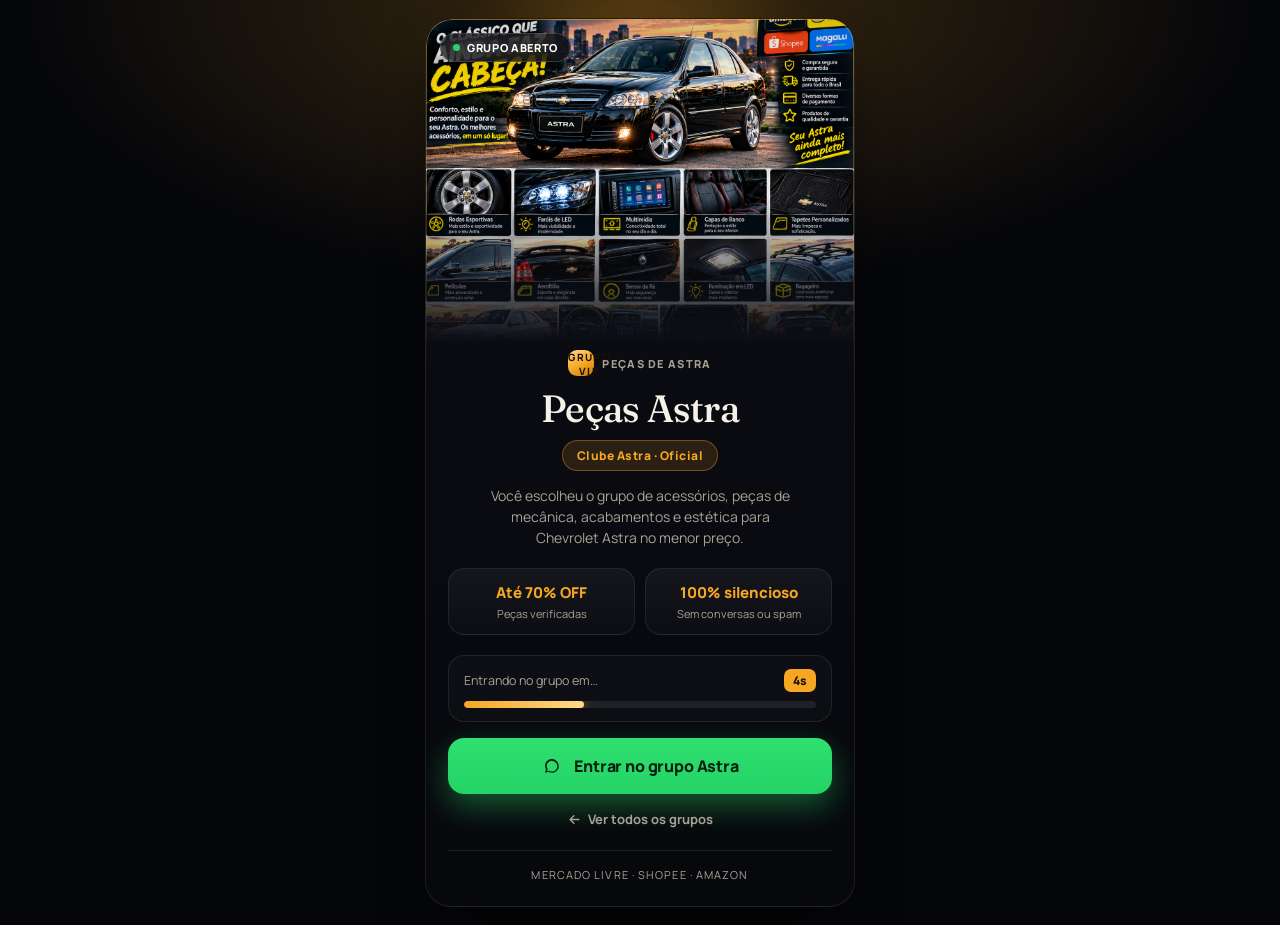
==== commit c0171cb4: "modificando para Promocoes vips" ====
--- a/astra/index.html
+++ b/astra/index.html
@@ -6,8 +6,8 @@
     <meta name="viewport" content="width=device-width, initial-scale=1, viewport-fit=cover">
     <meta name="theme-color" content="#07080c">
     <meta name="description"
-        content="Grupo de Peças Astra do Garimpo do PauLão. Acessórios, mecânica, acabamento e estética para Chevrolet Astra no menor preço.">
-    <title>Garimpo do PauLão | Peças Astra</title>
+        content="Grupo de Peças Astra do Garimpo das Promoções VIPs. Acessórios, mecânica, acabamento e estética para Chevrolet Astra no menor preço.">
+    <title>Garimpo das Promoções VIPs | Peças Astra</title>
     <link rel="preconnect" href="https://fonts.googleapis.com">
     <link rel="preconnect" href="https://fonts.gstatic.com" crossorigin>
     <link
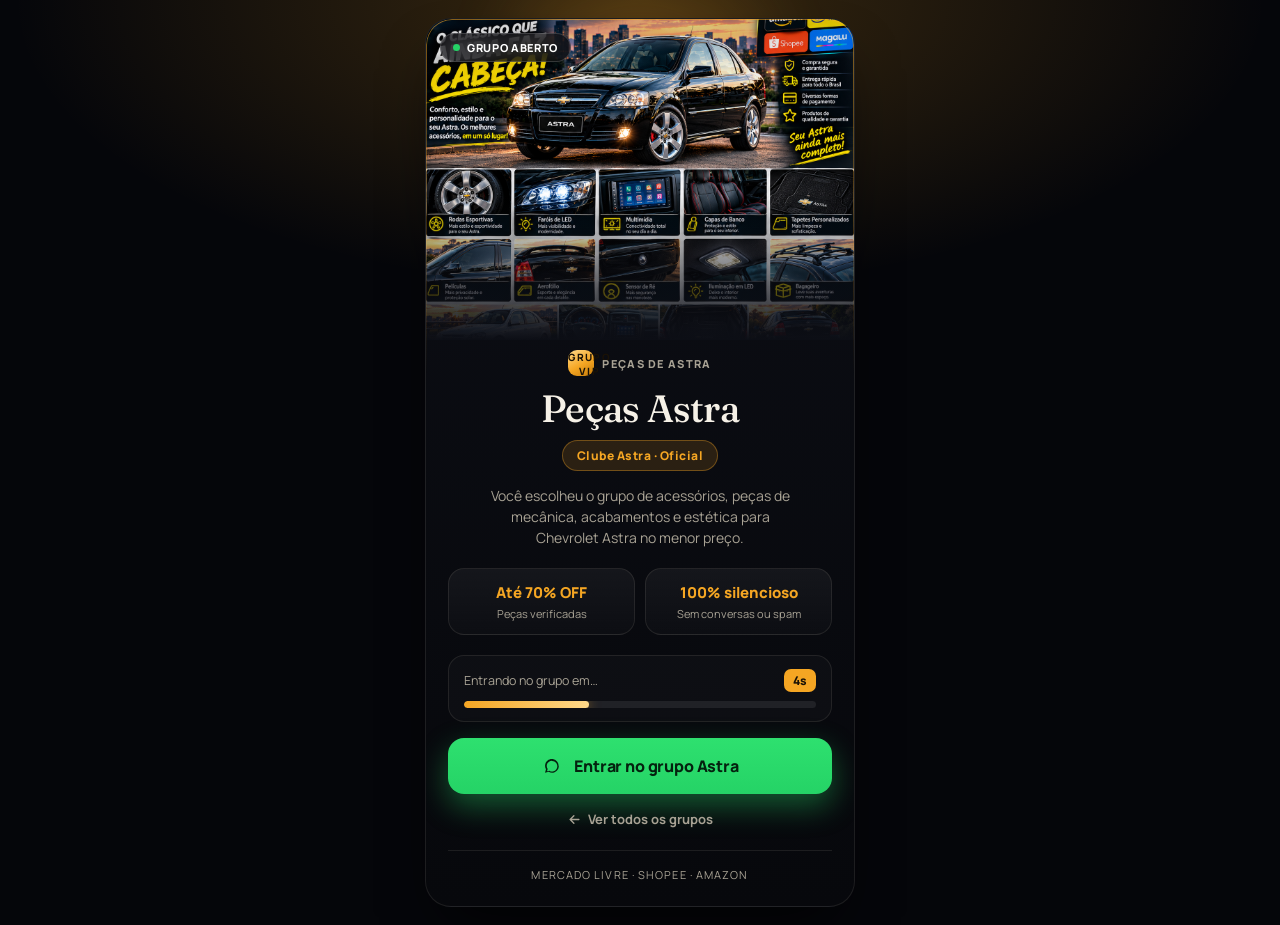
==== commit d8661cfb: "modificando link do grupo para o grupo do achadinho pro" ====
--- a/astra/index.html
+++ b/astra/index.html
@@ -409,7 +409,7 @@
                     </div>
                 </div>
 
-                <a href="https://chat.whatsapp.com/JKGRcpueNkqFNHYykwaTiC" class="cta">
+                <a href="https://achadinho.pro/pecasastra" class="cta">
                     <svg viewBox="0 0 24 24">
                         <path
                             d="M12.031 6.172c-3.181 0-5.767 2.586-5.768 5.766-.001 1.298.38 2.27 1.019 3.287l-.711 2.598 2.664-.698c.969.587 1.961.956 2.796.957 3.183 0 5.768-2.587 5.768-5.767 0-3.181-2.586-5.768-5.768-5.768zm7.397 5.766c.002 4.078-3.32 7.398-7.397 7.399-.001 0-.001 0 0 0-1.282 0-2.53-.33-3.623-.956l-4.032 1.058 1.077-3.931c-.684-1.135-1.047-2.434-1.048-3.766.002-4.078 3.32-7.399 7.397-7.399 4.078 0 7.398 3.321 7.398 7.399z" />
@@ -430,7 +430,7 @@
     </div>
 
     <script>
-        const targetUrl = "https://chat.whatsapp.com/JKGRcpueNkqFNHYykwaTiC";
+        const targetUrl = "https://achadinho.pro/pecasastra";
         const duration = 5000;
         let elapsed = 0;
         const bar = document.getElementById("barFill");
